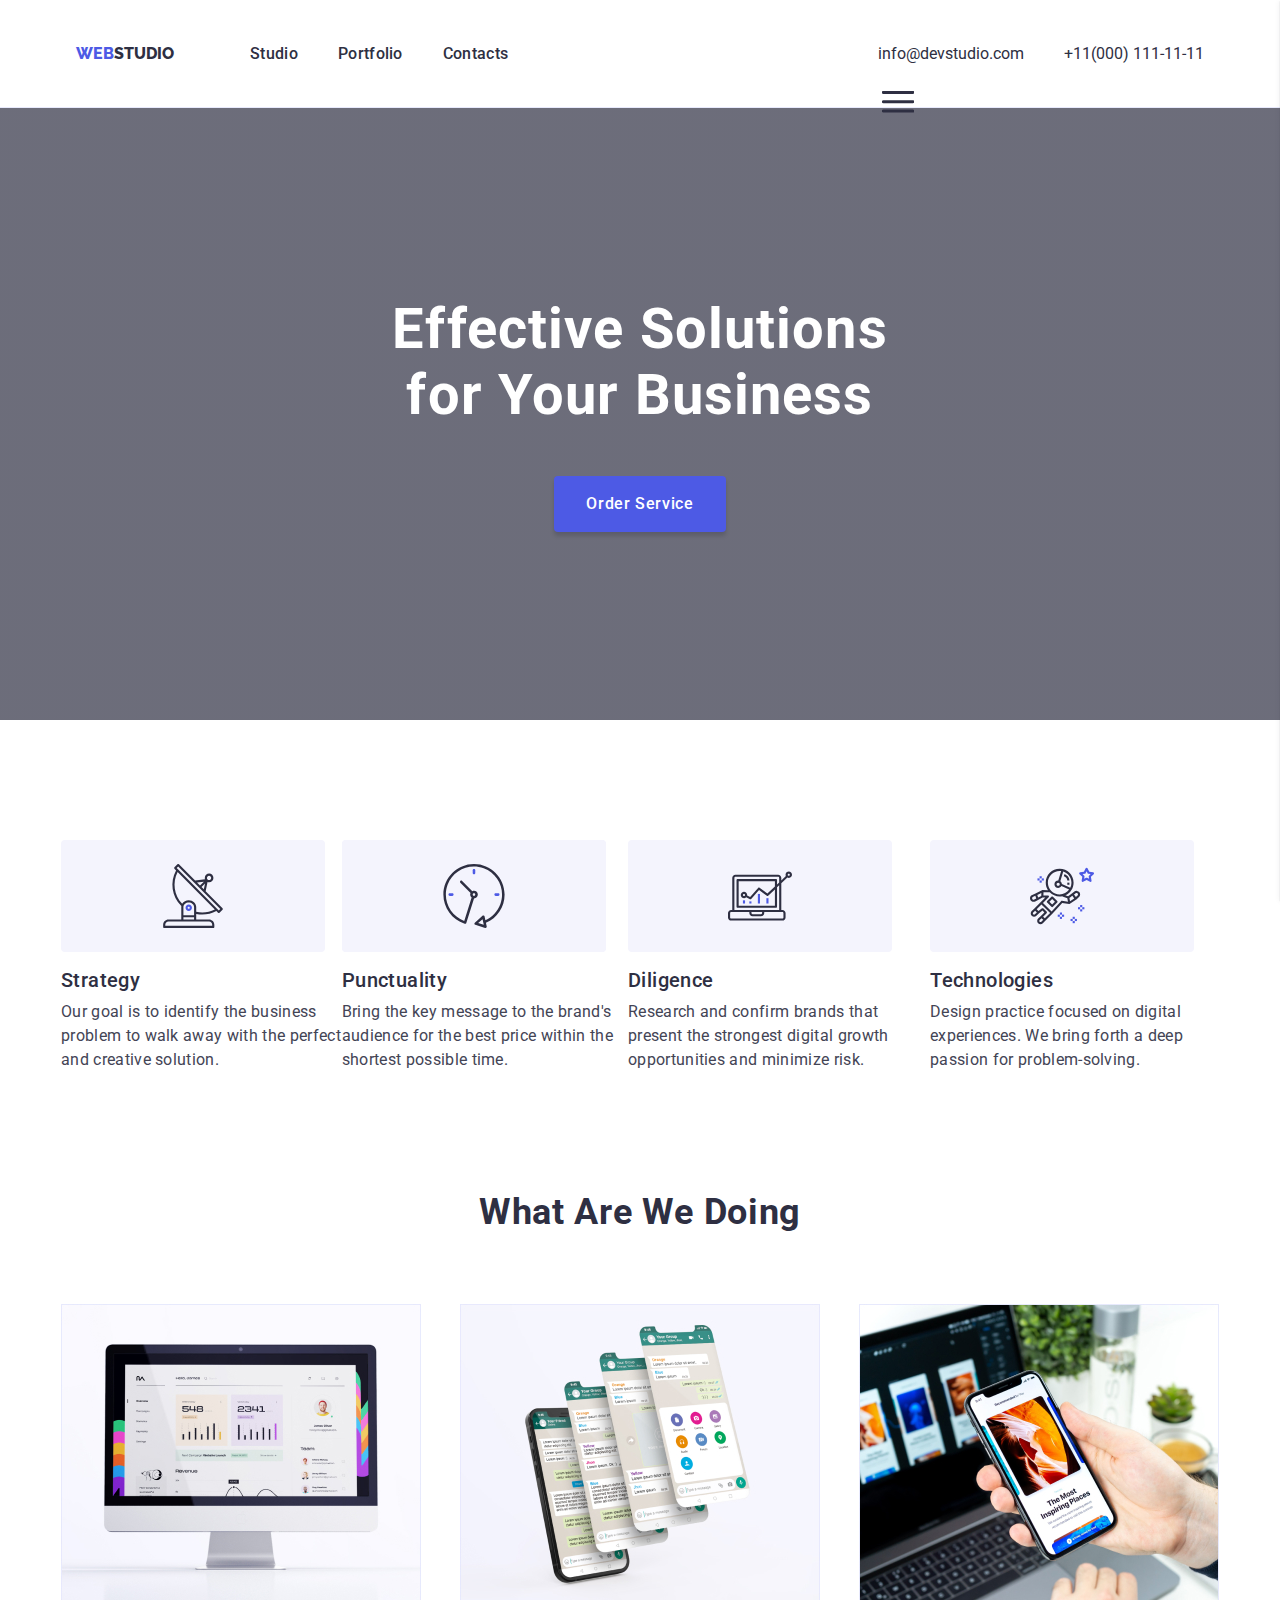
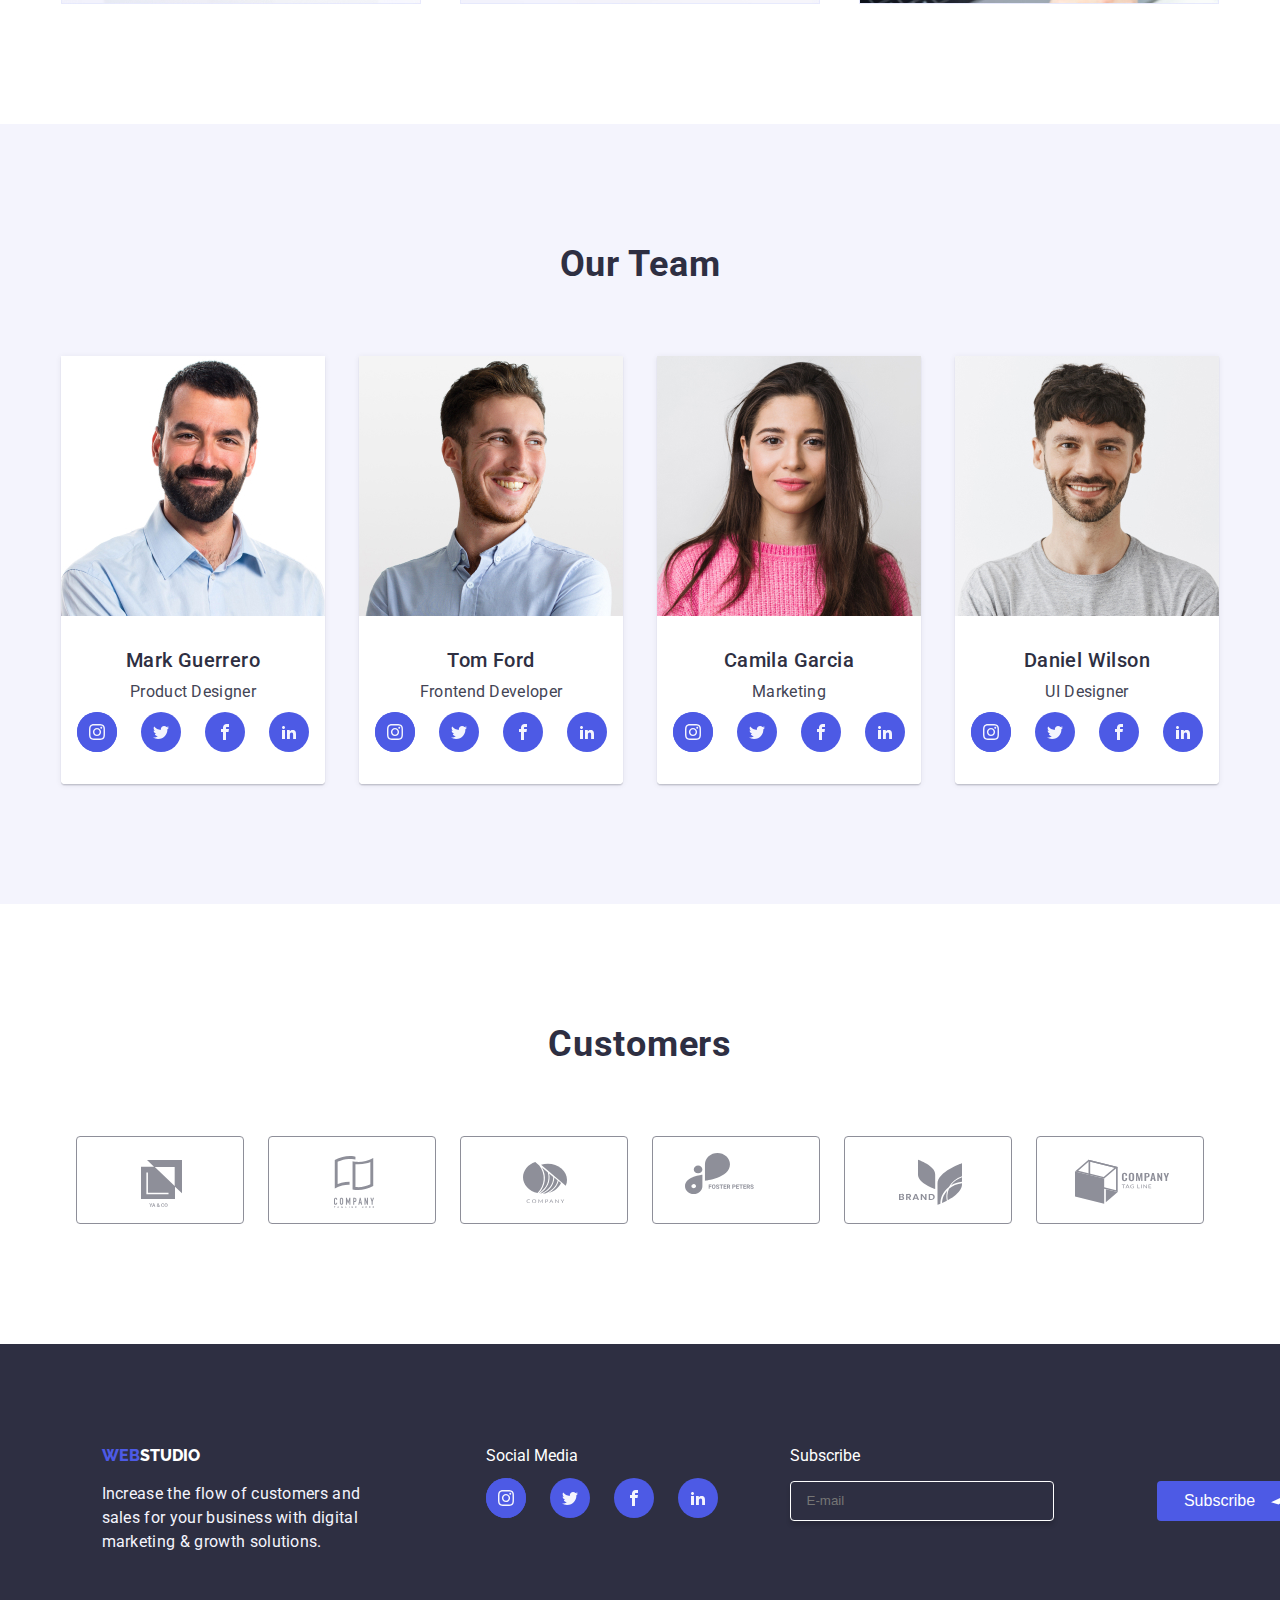
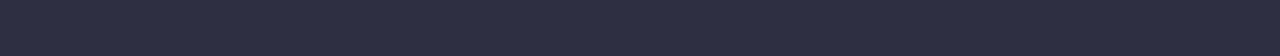
==== index.html @ 4dddde46 "draft" ====
<!DOCTYPE html>
<html lang="en">
  <head>
    <meta name="viewport" content="width=device-width, initial-scale=1.0" />
    <title>WEB STUDIO</title>
    <meta name="description" content="an awesome website">
    <meta charset="utf-8">
    <link rel="stylesheet" href="./css/styles.css">
    <link rel="stylesheet" href="./css/tablet.css">
    <link rel="stylesheet" href="./css/desktop.css">
    <link href="https://fonts.googleapis.com/css2?family=Raleway:wght@600;700;800&display=swap" rel="stylesheet">
    <link href="https://fonts.googleapis.com/css2?family=Roboto:wght@400;500;700;900&display=swap" rel="stylesheet">
    <link rel="preconnect" href="https://fonts.googleapis.com">
    <link rel="preconnect" href="https://fonts.gstatic.com" crossorigin>
    <link href="https://fonts.googleapis.com/css2?family=Roboto:wght@400;500;700;900&display=swap" rel="stylesheet">

  </head>
  <body>
    <!--navigation section-->
    <header class="header">
      <div class="container-header container">
      <nav class="header-nav">
        <a class="header-logo" href="/goit-markup-hw-07/index.html"><span class="web">WEB</span>STUDIO</a>
        
        <ul class="header-nav-list">
          <li class="header-nav-item"><a class="header-item-link studio-link-item" href="/goit-markup-hw-07/index.html">Studio</a></li>
          <li class="header-nav-item"><a class="header-item-link portfolio-link-item" href="/goit-markup-hw-07/portfolio.html">Portfolio</a></li>
          <li class="header-nav-item"><a class="header-item-link contacts-link-item" href="contacts">Contacts</a></li>
        </ul>
      </nav>
      <address>
      <ul class="address-list">
        <li class="address-list-item"><a class="contact-item-link" href="mailto:info@devstudio.com">info@devstudio.com</a></li>
        <li class="address-list-item"><a class="contact-item-link" href="tel:+11000111-11-11">+11(000) 111-11-11</a></li>
      </ul>
      <button class="menu-toggle js-open-menu" aria-expanded="false" aria-controls="mobile-menu">
        <svg class="mobile-menu-icon" width="32" height="22">
          <use href="./images/icons/modal.svg#burger"></use>
        </svg>
      </button>
    </address>
    </div>
    </header>

    <!--main section-->
    <main>
      <section class="hero">
        <div class="container">
        <h1 class="hero-title">
          Effective Solutions<br>
          for Your Business
        </h1>
        <button class="hero-button" type="button" data-modal-open>Order Service</button>
      </div>
      </section>

      <section class="features section">
        <div class="container">
            
        <h2 hidden>Features</h2>
        <ul class="features-list">
          
          <li class="features-item">
            <div class ="features-image">
             <svg class="features-icons"> 
                <use href="./images/icons/features.svg#antenna">
            </svg>
            </div>
            <h3 class="features-item-title">Strategy</h3>
            <p class="features-item-description">
              Our goal is to identify the business problem to walk away with the
              perfect and creative solution.
            </p>
          </li>
         
          <li class="features-item">
            <div class ="features-image">
              <div class ="features-image">
             <svg class="features-icons"> 
              <use href="./images/icons/features.svg#clock"/>  
            </svg>
            </div>
            </div>
            <h3 class="features-item-title">Punctuality</h3>
            <p class="features-item-description">
              Bring the key message to the brand's audience for the  best price
              within the shortest possible time.
            </p>
          </li>

          <li class="features-item">
            <div class ="features-image">
               <svg class="features-icons"> 
                <use href="./images/icons/features.svg#diagram">
              </svg>
            </div>
            <h3 class="features-item-title">Diligence</h3>
            <p class="features-item-description">
              Research and confirm brands that present the strongest digital
              growth opportunities and minimize risk.
            </p>
          </li>
          <li class="features-item">
            <div class ="features-image">
              <svg class="features-icons"> 
                <use href="./images/icons/features.svg#astro">
              </svg>
            </div>
            <h3 class="features-item-title">Technologies</h3>
            <p class="features-item-description">
              Design practice focused on digital experiences. We bring forth a
              deep passion for problem-solving.
            </p>
          </li>
        </ul>
      </div>
        </section>
        

        <section class="services section">
          <div class="container">
        <h2 class="services-title section-title">What are we doing</h2>

        <ul class="services-list">
          <li class="services-item">
            <img
              src="./images/monitor-img.jpg"
              alt="monitor image"
              width="360">
          </li>
          <li class="services-item">
            <img
              src="./images/phone-with-screen.jpg"
              alt="Phone image"
              width="360">
          </li>
          <li class="services-item">
            <img
              src="./images/handheld-phone-in-front-of-laptop.jpg"
              alt="phone and laptop image"
              width="360">
          </li>
        </ul>
      </div>
      </section>

      <section class="team section">
        <div class="container">
        <h2 class="team-title section-title">Our Team</h2>

        <ul class="team-list">
          <li class="team-item">
            <img src="./images/mark.jpg" alt="mark image" width="264">
           <div class="team-identity">
            <h3 class="team-item-title">Mark Guerrero</h3>
            <p class="team-item-role">Product Designer</p>
            <div class="team-icons">
            <ul class="team-icons-link">
              <li class="team-icons-links-item"><a href="#" class="team-icons-link icon icon-instagram">
                <svg> 
                  <use href="./images/icons/social-icons.svg#instagram"/>
                </svg>
              </a>
            </li>
              <li class="team-icons-links-item"><a href="#" class="team-icons-link icon icon-twitter">
                <svg> 
                  <use href="./images/icons/social-icons.svg#twitter">

               </svg></a></li>
              <li class="team-icons-links-item"><a href="#" class="team-icons-link icon icon-facebook">
                <svg> 
                  <use href="./images/icons/social-icons.svg#facebook" >
                 </svg>
              </a></li>
              <li class="team-icons-links-item"><a href="#" class="team-icons-link icon icon-linkedin">
                <svg> 
                  <use href="./images/icons/social-icons.svg#linkedin" >
                 </svg>
              </a></li>
            </ul>
          </div>
          </div>
          </li>

          <li class="team-item">
            <img src="./images/tom.jpg" alt="tom" width="264">
            <div class="team-identity">
            <h3 class="team-item-title">Tom Ford</h3>
            <p class="team-item-role">Frontend Developer</p>
            <div class="team-icons">
            <ul class="team-icons-link">
              <li class="team-icons-links-item"><a href="#" class="team-icons-link icon icon-instagram">
                <svg>
                <use href="./images/icons/social-icons.svg#instagram"/>
                </svg>
              </a>
            </li>
              <li class="team-icons-links-item"><a href="#" class="team-icons-link icon icon-twitter">
                <svg> 
                <use href="./images/icons/social-icons.svg#twitter">
               </svg></a></li>
              <li class="team-icons-links-item"><a href="#" class="team-icons-link icon icon-facebook">
                <svg> 
                  <use href="./images/icons/social-icons.svg#facebook" >
                 </svg>
              </a></li>
              <li class="team-icons-links-item"><a href="#" class="team-icons-link icon icon-linkedin">
                <svg> 
                  <use href="./images/icons/social-icons.svg#linkedin" >
                 </svg>
              </a></li>
            </ul>
            </div>
          </div>
          </li>
          <li class="team-item">
            <img src="./images/camila.jpg" alt="camila" width="264">
              <div class="team-identity">
            <h3 class="team-item-title">Camila Garcia</h3>
            <p class="team-item-role">Marketing</p>
            <div class="team-icons">
            <ul class="team-icons-link">
              <li class="team-icons-links-item"><a href="#" class="team-icons-link icon icon-instagram">
                <svg> 
                <use href="./images/icons/social-icons.svg#instagram"/>
                </svg>
              </a>
            </li>
              <li class="team-icons-links-item"><a href="#" class="team-icons-link icon icon-twitter">
                <svg> 
                <use href="./images/icons/social-icons.svg#twitter">
               </svg></a></li>
              <li class="team-icons-links-item"><a href="#" class="team-icons-link icon icon-facebook">
                <svg> 
                  <use href="./images/icons/social-icons.svg#facebook" >
                 </svg>
              </a></li>
              <li class="team-icons-links-item"><a href="#" class="team-icons-link icon icon-linkedin">
                <svg> 
                  <use href="./images/icons/social-icons.svg#linkedin" >
                 </svg>
              </a></li>
            </ul>
            </div>
          </div>
          </li>
          <li class="team-item">
            <img src="./images/daniel.jpg" alt="daniel" width="264">
              <div class="team-identity">
            <h3 class="team-item-title">Daniel Wilson</h3>
            <p class="team-item-role">UI Designer</p>
            <div class="team-icons">
            <ul class="team-icons-link">
              <li class="team-icons-links-item"><a href="#" class="team-icons-link icon icon-instagram">
                <svg> 
                 <use href="./images/icons/social-icons.svg#instagram"/>
                </svg>
              </a>
            </li>
              <li class="team-icons-links-item"><a href="#" class="team-icons-link icon icon-twitter">
                <svg> 
                <use href="./images/icons/social-icons.svg#twitter">
               </svg></a></li>
              <li class="team-icons-links-item"><a href="#" class="team-icons-link icon icon-facebook">
                <svg> 
                  <use href="./images/icons/social-icons.svg#facebook" >
                 </svg>
              </a></li>
              <li class="team-icons-links-item"><a href="#" class="team-icons-link icon icon-linkedin">
                <svg> 
                  <use href="./images/icons/social-icons.svg#linkedin" >
                 </svg>
              </a></li>
            </ul>
          </div>
          </div>
          </li>
        </ul>
      </div>
      </section>
        
      <section class="customer section">
      <div class="container">
        <h2 class="customers-title section-title">Customers</h2>
        </div>

<ul class="customers-logo-list">

<li class="customers-logo-item">
  <a class="customers-logo-item-link">
    <svg class="customer-svg"> 
      <use class="customer-use" href="./images/icons/customers.svg#customer-1">
    </svg> 
  </a>
</li>
<li class="customers-logo-item">
  <a class="customers-logo-item-link">
    <svg class="customer-svg"> 
      <use class="customer-use" href="./images/icons/customers.svg#customer-2">
    </svg>
  </a>
</li>
<li class="customers-logo-item">
  <a class="customers-logo-item-link">
    <svg class="customer-svg"> 
      <use class="customer-use" href="./images/icons/customers.svg#customer-3">
    </svg>
  </a>
</li>
<li class="customers-logo-item">
  <a class="customers-logo-item-link">
    <svg class="customer-svg"> 
      <use class="customer-use" href="./images/icons/customers.svg#customer-4">
    </svg>
  </a>
</li>
<li class="customers-logo-item">
  <a class="customers-logo-item-link">
    <svg class="customer-svg"> 
      <use class="customer-use" href="./images/icons/customers.svg#customer-5">
    </svg>
  </a>
</li>
<li class="customers-logo-item">
  <a class="customers-logo-item-link">
    <svg class="customer-svg"> 
      <use class="customer-use" href="./images/icons/customers.svg#customer-6">
    </svg>
  </a>
</li>

</ul>

      </section>
 

    </main>

    <!--Footer section-->

   <footer class="footer">
    <div class="container footer-container">
      <div class="footer-logo-container">
          <a class="footer-logo" href="/goit-markup-hw-06/">
            <span class="web">WEB</span>STUDIO</a>
            <p class="footer-logo-description">Increase the flow of 
          customers and sales for your business with 
          digital marketing & growth solutions.
            </p>
        </div>
        <div>
          <p class="social-media">Social Media</p>
        <div class="social-media-icons">
            <ul class="social-icons-list">
              <li class="footer-icons-links-item">
                <a href="#" class="footer-icons-link icon icon-instagram">
                  <svg class="social-media-icons"> 
                    <use href="./images/icons/social-icons.svg#instagram"/>
                  </svg>
                </a>
              </li>
              <li class="footer-icons-links-item">
                <a href="#" class="footer-icons-link icon icon-twitter">
                  <svg class="social-media-icons"> 
                    <use href="./images/icons/social-icons.svg#twitter"/>
                  </svg>
                </a></li>
              <li class="footer-icons-links-item">
                <a href="#" class="footer-icons-link icon icon-facebook">
                  <svg class="social-media-icons"> 
                    <use href="./images/icons/social-icons.svg#facebook"/>
                  </svg>
              </a>
              </li>
              <li class="footer-icons-links-item">
                <a href="#" class="footer-icons-link icon icon-linkedin">
                  <svg class="social-media-icons"> 
                    <use href="./images/icons/social-icons.svg#linkedin"/>
                  </svg>
                </a>
              </li>
            </ul> 
        </div>
      </div>
        <form class="subscribe">Subscribe       
          <input class="footer-subscribe" type="text" name="email" placeholder="E-mail" required>
          <button class="subscribe-button" type="submit">Subscribe
            <svg class="submit-button-svg">
              <use href="./images/icons/modal.svg#subscribe"></use>
            </svg>
            </button>
        </form>
        
        
        </button>

    </div>
  </footer>

    <div class="modal is-hidden" data-modal>
      
      <div class="modal-content">
        <h2 class="modal-description">Leave your contacts and we will call you back</h2>
        <form class="user-info">
          <label class="form-label" for="name">
          <span class="user-contact-label">Name</span>
            <input class="label-input" type="text" name="full_name" required>
            <svg class="user-icon">
              <use href="./images/icons/modal.svg#name-icon"></use>
            </svg>
          </label>
          <label class="form-label" for="phone">
           <span class="user-contact-label">Phone</span>
            <input class="label-input" type="tel" name="phone" required>
            <svg class="user-icon">
              <use href="./images/icons/modal.svg#phone"></use>
            </svg>
          </label>
          <label class="form-label" for="email">
            <span class="user-contact-label">Email</span>
            <input class="label-input" type="text" name="email" required>
            <svg class="user-icon">
              <use href="./images/icons/modal.svg#mail"></use>
            </svg>
          </label>
          <label class="user-contact-comment">
            <span class="user-contact-label">Comments</span>
            <textarea class="textarea" placeholder="Text input" name="comments" rows="5"></textarea>
          </label>
          <label class="form-label-checkbox">
            <input class="checkbox visually-hidden" type="checkbox">
            <svg class="checkbox-icon">
              <use href="./images/icons/modal.svg#check">
            </svg>
              <span class="checkbox-text">
                I accept the terms and conditions of the 
                <span class="privacy-policy">
                  Privacy Policy
                </span>
              </span>
          </label>
            <input class="send-button" type="submit" value="Send">
            <button class="modal-close" data-modal-close>
              <svg class="close-svg">
               <use href="./images/close.svg#close">
              </svg> 
           </button>
        </form>
      </div>
    </div>

    <!-- Mobile -->

    <div class="menu-container js-menu-container" id="mobile-menu">
      <button type="button" class="menu-toggle js-close-menu mobile-close-btn">&times;</button>

      <ul class="mobile-menu-list list">
        <li class="mobile-menu-item">
          <a class="mobile-menu-link link" href="index.html">Studio</a>
        </li>
        <li class="mobile-menu-item">
          <a class="mobile-menu-link link" href="portfolio.html">Portfolio</a>
        </li>
        <li class="mobile-menu-item">
          <a class="mobile-menu-link link" href="index.html">Contacts</a>
        </li>
      </ul>

      <ul class="mobile-contacts-list">
        <li class="mobile-contacts-item"><a class="mobile-contacts-link" href="tel:+11000111-11-11">+11 (000) 111-11-11</a></li>
        <li class="mobile-contacts-item"><a class="mobile-contacts-link" href="mailto:info@devstudio.com">info@devstudio.com</a></li>
      </ul>

      <ul class="mobile-social-list list">
        <li class="mobile-social-item">
          <a class="mobile-social-link">
          <svg class="mobile-social-media-icon-svg" width="24" height="24">
            <use href="./images/icons/social-icons.svg#instagram"></use>
          </svg>
          </a>
        </li>
        <li class="mobile-social-item">
          <a class="mobile-social-link">
          <svg class="mobile-social-media-icon-svg" width="24" height="24">
            <use href="./images/icons/social-icons.svg#twitter"></use>
          </svg>
          </a>
        </li>
        <li class="mobile-social-item">
          <a class="mobile-social-link">
          <svg class="mobile-social-media-icon-svg" width="24" height="24">
            <use href="./images/icons/social-icons.svg#facebook"></use>
          </svg>
          </a>
        </li>
        <li class="mobile-social-item">
          <a class="mobile-social-link">
          <svg class="mobile-social-media-icon-svg" width="24" height="24">
            <use href="./images/icons/social-icons.svg#linkedin"></use>
          </svg>
          </a>
        </li>
      </ul>
    </div>

    <script src="./js/mobile-menu.js"></script>
    <script src="./js/modal.js"></script>
  </body>
</html>
---- css/styles.css ----
* {
    margin: 0;
    padding: 0;
    box-sizing: border-box;

}

:root {
    --iris: #4D5AE5;
    --ocean: #404BBF;
    --navyblue: #2E2F42; 
    --green: #31D0AA;
    --slate: #434455;
    --lightslate: #8E8F99;
    --cornflower: #E7E9FC;
    --cloud: #F4F4FD;
    --navy-blue-modal: #2E2F4266;
    --grey: #2E2F42B2;
    --white: #FFFFFF;
    --dairy: #FCFCFC;

    --transition-duration: .25s;
}

body {
    font-family: 'Roboto', 'sans serif';
}

img {
    display: block;
    max-width: 100%;
    height: auto;
}

.header-logo {
    font-family: 'Raleway', 'sans serif';
    font-weight: 800;
}

.footer-logo {
    font-family: 'Raleway', 'sans serif';
    color: var(--white);
    font-weight: 800;
}

.header-item-link {
    position: relative;
    color: var(--navyblue);
    font-size: 16px;
    font-weight: 500;
    line-height: 24px;
    letter-spacing: 0.32px;
}

.contact-item-link {
    font-style: normal;
    transition: var(--transition-duration) cubic-bezier(0.4, 0, 0.2, 1);
}


.contact-item-link:hover {
    color: var(--ocean);
    
}

.header-nav-item:hover .header-item-link {
    color: var(--ocean);
}


.header-item-link:before {
    content: '';
    height: 3px;
    width: 0px;
    border-radius: 2px;
    background-color: var(--ocean);
    position: absolute;
    margin-top: 46px;
    transition: var(--transition-duration) cubic-bezier(0.4, 0, 0.2, 1);
    
}


.header-item-link:hover:before {
    width: 100%;
}


.contact-item-link:active {
    color: var(--ocean);
}


.hero-button {
    color: var(--white);
    font-size: 16px;
    font-weight: 500;
    line-height: 1.5em;
    letter-spacing: 0.64px;
    border-radius: 4px;
    background: var(--iris);
    box-shadow: 0px 4px 4px 0px rgba(0, 0, 0, 0.15);
    font-family: inherit;
    outline: none;
    border: unset;
    border-radius: 4px;
    padding: 16px 32px;
    gap: 10px;
    transition: var(--transition-duration) cubic-bezier(0.4, 0, 0.2, 1);
}

.portfolio-button {
    color: var(--iris);
    text-align: center;
    font-size: 16px;
    font-weight: 500;
    line-height: 1.5em;
    letter-spacing: 0.64px;
    border-radius: 4px;
    border: 1px solid var(--cornflower);
    background: var(--cloud);
    font-family: inherit;
    padding: 12px 24px;
    transition: var(--transition-duration) cubic-bezier(0.4, 0, 0.2, 1);

}


.portfolio-button:hover {
    background-color: var(--ocean);
    color: var(--white);
    cursor: pointer;
    border-color: var(--ocean);
    box-shadow: 0px 2px 2px 0px rgba(0, 0, 0, 0.12), 0px 2px 1px 0px rgba(0, 0, 0, 0.08), 0px 3px 1px 0px rgba(0, 0, 0, 0.10);
    
}

.hero-button {
    cursor: pointer;
}

.hero-button:hover {
    background-color: var(--ocean);
    
}



.web {
    color: var(--iris);
}

.hero-title {
    text-align: center;
    color: var(--white);
    font-size: 56px;
    letter-spacing: 1.12px;
    margin-bottom: 48px;
}

.hero {
    flex-direction: column;
    justify-content: center;
    align-items: center;
    background: linear-gradient(rgba(46, 47, 66, 0.70), rgba(46, 47, 66, 0.70)), url(./../images/background/Dark-bg.jpg);
    background-size: cover;
    background-position: center;
    background-repeat: no-repeat;
    padding: 188px 0px;
    text-align: center;
}



.features-item-title {
    color: var(--navyblue);
    font-size: 20px;
    font-weight: 500;
    line-height: 24px;
    letter-spacing: 0.4px;
}

.features-item-description {
    color: var(--slate);
    font-size: 16px;
    line-height: 24px;
    letter-spacing: 0.32px;
}

.team-item-title {
    color: var(--navyblue);
    font-size: 20px;
    font-weight: 500;
    line-height: 24px;
    letter-spacing: 0.4px;
    margin-bottom: 8px;
}

.team-item-role {
    color: var(--slate);
    font-size: 16px;
    line-height: 24px;
    letter-spacing: 0.32px;
}

.team-item {
    border-radius: 0px 0px 4px 4px;
    background: var(--white);
    box-shadow:
        0px 2px 1px 0px rgba(46, 47, 66, 0.08),
        0px 1px 1px 0px rgba(46, 47, 66, 0.16),
        0px 1px 6px 0px rgba(46, 47, 66, 0.08);
}



.team {
    background-color: var(--cloud);
}


.team-item-title,
.team-item-role {
    text-align: center;
}

.team-icons {
    display: flex;
    justify-content: space-between;
    width: 232px;
    margin-left: 16px;
    margin-top: 8px;
}




.section-title {
    color: var(--navyblue);
    text-align: center;
    font-size: 36px;
    line-height: 40px;
    letter-spacing: 0.72px;
    text-transform: capitalize;
}



a {
    text-decoration: none;
    color: var(--navyblue);
}

ul {
    list-style-type: none;
}

.project-item-title {
    color: var(--navyblue);
    font-size: 20px;
    font-weight: 500;
    line-height: 24px;
    letter-spacing: 0.4px;
}

.project-item-description {
    color: var(--slate);
    font-size: 16px;
    line-height: 24px;
    letter-spacing: 0.32px;
}



.footer {
    background-color: var(--navyblue);
    padding: 101.5px;
    height: 312px;
}


.header {
    display: flex;
    justify-content: space-between;
    border-bottom: 1px solid var(--cornflower);
    background: var(--white);
}

.header-nav {
    align-items: center;
    display: flex;
    gap: 76px;
}

.header-nav-list {
    display: flex;
    gap: 40px;
}

.address-list {
    display: flex;
    gap: 40px;
    height: 100%;
    align-items: center;
}


.team-list {
    display: flex;
    justify-content: space-between;
    flex-direction: column;
}


.container-header {
    display: flex;
    padding: 24px 15px;
    flex-shrink: 0;
    justify-content: space-between;

}

.container {
    width: 1158px;
    margin: 0 auto;
}

.section {
    padding: 120px 0px;
}

.services-list {
    align-items: center;
    justify-content: center;
}

.features-item {
    display: flex;
    flex-direction: column;
    gap: 8px;
}

.section-title {
    margin-bottom: 72px;
}

.services-list {
    gap: 24px;
}

.team-identity,
.project-identity {
    background-color: var(--white);
    padding: 32px 0px;
}

.project-identity {
    display: flex;
    flex-direction: column;
    gap: 8px;
    padding: 32px 16px;
    border: 1px solid var(--cornflower);
    border-top: unset;
    box-shadow: 0px 2px 1px 0px rgba(46, 47, 66, 0.08), 0px 1px 1px 0px rgba(46, 47, 66, 0.16), 0px 1px 6px 0px rgba(46, 47, 66, 0.08);
}


.team-identity {
    border-radius: 0px 0px 4px 4px;
}

.portfolio-button-list {
    display: flex;
    justify-content: center;
    gap: 24px;
    padding-top: 96px;
    padding-bottom: 72px;
}

.project-list {
    display: flex;
    flex-wrap: wrap;
    column-gap: 24px;
    row-gap: 48px;
    padding-bottom: 120px;

}



.features-image {
    background-color: var(--cloud);
    border-radius: 4px;
    height: 112px;
    width: 264px;
    margin-bottom: 8px;
    display: none;
}



.team-icons-link,
.social-icons-list {
    display: flex;
    align-items: center;
    gap: 24px;
    width: 40px;
    height: 40px;
    background-color: var(--iris);
    border-radius: 22px;
    row-gap: 24px;
    transition: var(--transition-duration) cubic-bezier(0.4, 0, 0.2, 1);
}


.footer-icons-link {
    display: flex;
    align-items: center;
    gap: 24px;
    width: 40px;
    height: 40px;
    background-color: var(--iris);
    border-radius: 22px;
    row-gap: 24px;
    transition: var(--transition-duration) cubic-bezier(0.4, 0, 0.2, 1);

}

.footer-icons-link svg {
    width: 16px;
    height: 16px;
    margin: 12px;
    fill: var(--cloud);
}

.team-icons-link svg {
    width: 16px;
    height: 16px;
    margin: 12px;
    fill: var(--cloud);
}

.customers-logo-list {
    display: flex;
    gap: 30px;
    flex-basis: calc((100% - 30px)/2);
}


.features-icons {
    margin: 24px 100px;
}

.customers-logo-item {
    width: 168px;
    height: 88px;
    padding: 16px 32px;
    border: 1px solid var(--lightslate);
    border-radius: 4px;
    transition: var(--transition-duration) cubic-bezier(0.4, 0, 0.2, 1);
}

.customers-logo-item:hover .customers-logo-item-link{
   color: var(--ocean);
    
}

.customers-logo-item-link {
    color: var(--lightslate); 
    transition: var(--transition-duration) cubic-bezier(0.4, 0, 0.2, 1);
}

.customers-logo-item:hover {
    border-color: var(--ocean);
}

.customer-svg {
    width: 104px;
    height: 56px;
    fill: currentColor;
}


.social-media {
    color: var(--white);
    width: 96px;
    height: 24px;
    margin-bottom: 8px;
}



.footer-logo-description {
    color: var(--cloud);
    font-size: 16px;
    line-height: 24px;
    letter-spacing: 0.32px;
    width: 264px;
    margin-top: 17.5px;
    margin-bottom: 0px;
}




.footer-container {
    display: flex;
    gap: 120px;

}

.team-icons-link:hover {
    background-color: var(--ocean);
    
}

.footer-icons-link:hover{
    background-color: var(--green);
    
}

.customers-logo-item-link {
    display: block;
    width: 100%;
    height: 100%;
}

.project-item {
    text-align: center;
    width: calc ((100% - 60px) / 3);
    transition: box-shadow var(--transition-duration) cubic-bezier(0.4, 0, 0.2, 1);
}

.project-figure {
    width: 100%;
    height: 300px;
    position: relative;
    overflow: hidden;
}

.project-item:hover {
    box-shadow: 
        0px 2px 1px 0px rgba(46, 47, 66, 0.08),
        0px 1px 1px 0px rgba(46, 47, 66, 0.16),
        0px 1px 6px 0px rgba(46, 47, 66, 0.08);
}

.project-item:hover figcaption {
    transform: translateY(0);
}

.project-figure img {
    object-fit: cover;
    object-position: center;
}

.project-figure figcaption {
    position: absolute;
    top: 0px;
    left: 0px;
    width: 100%;
    height: 100%;
    background-color: var(--iris);
    padding: 0px 24px;
    color: var(--white);
    text-align: left;
    align-items: center;
    display: flex;
    transition: transform var(--transition-duration) cubic-bezier(0.4, 0, 0.2, 1);
    transform: translateY(100%);
    opacity: .90;
    will-change: transform;

}

.modal {
    background-color: var(--navy-blue-modal);
    position: fixed;
    display: flex;
    align-items: center;
    justify-content: center;
    top: 0px;
    left: 0px;
    bottom: 0px;
    right: 0px;
    pointer-events: auto;
    opacity: 1;
    transition-property: visibility, opacity;
    transition-duration: var(--transition-duration);
} 

.modal.is-hidden {
    visibility: hidden;
    opacity: 0;
    pointer-events: none;
}

.modal.is-hidden .modal-content {
    transform: scale(0.5);
}

.modal-content {
    position: relative;
    width: 408px;
    border-radius: 4px;
    padding: 72px 24px 24px 24px;
    background-color: var(--dairy);
    box-shadow: 
        0px 2px 1px 0px rgba(0, 0, 0, 0.20),
        0px 1px 3px 0px rgba(0, 0, 0, 0.12),
        0px 1px 1px 0px rgba(0, 0, 0, 0.14);
    /* align-items: flex-start;
    justify-content: flex-end; */
    transform: none;
    transition: transform var(--transition-duration) cubic-bezier(0.4, 0, 0.2, 1);
}

.modal-close {
    height: 24px;
    width: 24px;
    border: 1px solid rgba(0, 0, 0, 0.10);
    border-radius: 40px;
    background-color: var(--cornflower);
    position: absolute;
    right: 24px;
    top: 24px;
    fill: var(--navyblue);
    transition: var(--transition-duration) cubic-bezier(0.4, 0, 0.2, 1);
}

.close-svg {
    height: 13px;
    width: 13px;
    margin: 7px;
}

.modal-close:hover {
    cursor: pointer;
    background-color: var(--ocean);
    border-color: var(--ocean);
    fill: var(--cloud);
}

.form-label {
    display: block;
    margin-top: 5px;
}


.label-input {
    width: 100%;
    width: 360px;
    height: 40px;
    flex-shrink: 0;
    border-radius: 4px;
    transition: var(--transition-duration) cubic-bezier(0.4, 0, 0.2, 1);
}

/* .checkbox {
    margin-right: 8px;
    display: flex;
} */



.form-label-checkbox {
    display: flex;
    margin-top: 16px;
    background-color: var(--white);
    position: relative;
    color: var(--white);
}


.user-info input {
    display: block;
    margin-top: 5px;

}

.label-input:focus,
textarea:focus, .label-input:hover,
textarea:hover  {
    border-color: var(--iris);
    outline: 0;
}


.label-input:focus + .user-icon use, .label-input:hover + .user-icon use {
    fill: var(--iris);
}

.label-input {
    padding-left: 38px;
}

.textarea {
    padding-top: 8px;
    padding-left: 16px;
    font-family: 'Roboto', 'sans-serif';
    font-size: 12px;
    letter-spacing: 0.48px;
    border-radius: 4px;
    resize: none;
    transition: var(--transition-duration) cubic-bezier(0.4, 0, 0.2, 1);
}

.label-input, textarea {
    display: block;
    width: 100%;
    margin-top: 4px;
    border: 1px solid var(--navy-blue-modal);
}

.checkbox-text {
    color: var(--lightslate);
    font-size: 12px;
    font-style: normal;
    font-weight: 400;
    line-height: 14px; 
    letter-spacing: 0.48px;
    margin-bottom: 24px;

}

.checkbox-icon {
    width: 16px;
    height: 15px;
    border: 1px solid var(--lightslate);
    border-radius: 2px;
    padding: 2px;
    margin-right: 7px;
    fill: currentColor;
    background-color: var(--white);
    stroke: 1px;
}

.checkbox:checked + .checkbox-icon {
    background-color: var(--ocean);
    border-color: var(--ocean);
}

.visually-hidden {
    position: absolute;
    top: 0;
    left: 0;
    width: 16px;
    height: 16px;
    margin: -1px;
    border: 0;
    padding: 0;
    opacity: 0;
    overflow: hidden;
}


.send-button {
padding: 17px 80px;
border-radius: 4px;
background-color: var(--iris);
box-shadow: 0px 4px 4px 0px rgba(0, 0, 0, 0.15);
color: var(--white);
text-align: center;
font-size: 16px;
line-height: 24px; 
letter-spacing: 0.64px;
display: table;
margin-left: auto;
margin-right: auto;
cursor: pointer;
border: 0;
transition: var(--transition-duration) cubic-bezier(0.4, 0, 0.2, 1);
}

.send-button:hover {
    background-color: var(--ocean);
}

.modal-description {
    color: var(--navyblue);
    text-align: center;
    font-size: 16px;
    line-height: 24px; 
    letter-spacing: 0.32px;
    margin-bottom: 10px;
}

.user-contact-label {
    color: var(--lightslate);
    font-size: 12px;
    font-weight: 400;
    line-height: 14px; 
    letter-spacing: 0.48px;
}

.user-icon {
    fill: var(--navyblue);
    height: 18px;
    width: 18px;
    position: absolute;
    left: 12px;
    margin-top: -30px;
    margin-left: 25px;
    transition: var(--transition-duration) cubic-bezier(0.4, 0, 0.2, 1);
}

.privacy-policy {
    color: var(--iris);
    text-decoration: underline;
}

.subscribe-button {
    width: 165px;
    height: 100%;
    font-size: 16px;
    justify-content: center;
    align-items: center;
    color: var(--white);
    border-radius: 4px;
    background: var(--IRIS, #4D5AE5);
    border: 0px;
    display: inline-flex;
    padding: 8px 24px;
    justify-content: center;
    align-items: center;
    gap: 16px;
 }

 .submit-button-svg {
    width: 24px;
    height: 24px;
 }

 .footer-subscribe {
    width: 264px;
    height: 40px;
    margin-top: 16px;
    border-radius: 4px;
    border: 1px solid var(--white,);
    box-shadow: 0px 4px 4px 0px rgba(0, 0, 0, 0.15);
    background: var(--navyblue);
    padding-top: 8px;
    padding-bottom: 8px;
    padding-left: 16px;
    outline: 0px;
 }

 .subscribe input[type="text"] {
    color: var(--white);
  }

 .subscribe {
    color: var(--white);
    margin-left: 88px;
    display: flex;
    flex-direction: column;
 }

  .subscribe-button {
    position: absolute;
    left: 1157px;
    margin-top: 35px;
    height: 40px;
    width: 165px;
 } 

 .subscribe-button:hover {
    background-color: var(--ocean);
    cursor: pointer;
 }

 /* Desktop view */

@media (min-width: 1200px) {
    
}

/* mobile view */

.menu-toggle {
    min-height: 40px;
    min-width: 40px;
    padding: 0;
    background-color: transparent;
    outline: none;
    border: none;
}

.menu-container.is-open {
    transform: translateX(0);
}

.menu-container {
    position: fixed;
    top: 0;
    left: 0;
    width: 100%;
    height: 100%;
    padding-top: 80px;
    padding-bottom: 40px;
    padding-right: 35px;
    background-color: white;
    box-shadow: 0px 1px 6px 0px rgba(46, 47, 66, 0.08), 
                0px 1px 1px 0px rgba(46, 47, 66, 0.16), 
                0px 2px 1px 0px rgba(46, 47, 66, 0.08);
    transform: translateX(100%);
    transition: var(--transition-duration);
}

.mobile-menu {
    padding: 0;
    margin: 0;
    list-style: none;
}

.mobile-close-btn {
    position: absolute;
    top: 24px;
    right: 24px;
    min-width: 24px;
    min-height: 24px;
    padding: 0;
    display: flex;
    align-items: center;
    justify-content: center;
    border-radius: 50%;
    border: 1px solid rgba (46, 47, 66, 0.1);
    background-color: var(--cornflower);
    transition: var(--transition-duration);
}

.mobile-menu-list {
    display: flex;
    flex-direction: column;
    align-items: flex-start;
    justify-content: flex-start;
    gap: 40px;
    margin-bottom: auto;
}

.mobile-menu-item {
    font-family: 'roboto', 'sans-serif';
    font-size: 36px;
    font-weight: 700;
    line-height: 1.11;
    letter-spacing: 0.72px;
}

.mobile-menu-link {
    color: var(--navyblue)
}

.mobile-menu-link:hover,
.mobile-menu-link:focus {
    color: var(--iris);
}

.mobile-contacts-list {
    gap: 40px;
    display: flex;
    flex-direction: column;
    margin-bottom: 40px;
}

.mobile-contacts-link {
    color: var(--navyblue);
    font-family: 'roboto', 'sans-serif';
    font-size: 36px;
    font-weight: 700;
    line-height: 1.11;
    letter-spacing: 0.72px;
}

.mobile-contacts-link:hover,
.mobile-contacts-link:focus {
    color: var(--iris);
    transition: var(--transition-duration)
} 
/* Mobile */

@media only screen and (min-width: 428px) and (max-width: 767px) {
    .container {
        width: 428px;
        margin: 0 auto;
    }
}

@media only screen and (min-width: 428px) and (max-width: 767px) {
    .header-nav-list,
    .address-list {
        display: none;
    }

    .hero-title {
        display: block;
        text-align: center;
        font-size: 36px;
    }

    .features-list {
        width: 100%;
        min-height: 120px;
        gap: 72px 24px;
        display: flex;
        flex-wrap: wrap;
        margin: 0 auto;
    }

    .features-item-title {
        text-align: center;
        font-weight: 700;
        font-size: 36px;
        line-height: 1.1;
        letter-spacing: .02em;
        margin-bottom: 8px; 
    }

    .services{
        display: none;
    }

    .team-list {
        align-items: center;
        width: 100%;
        gap: 72px;
    }

    .customers-logo-list {
        display: flex;
        flex-wrap: wrap;
        width: 100%;
        justify-content: center;
        align-items: center;
    }

    .footer-container {
        display: inline-flex;
        gap: 72px;
        justify-content: center;
        flex-wrap: wrap;
        align-items: center;
    }
    .footer {
        height: auto;
        padding: 25px;
    }
    
    .subscribe {
        margin-left: 0px;
        width: 100%;
        margin: 0 auto;
        align-items: center;
    }

    .footer-logo-description {
        text-align: start;
       
    }
    .subscribe-button {
    position: relative;
    left: 0;
    } 

    .footer-logo-container {
        margin-top: 97.5px;
    }

    .social-icons-list {
    margin: 0 auto;
    justify-content: center;
    background-color: var(--navyblue);
    }

    .footer-subscribe {
        width: 100%;
    }

  
   
}
---- css/tablet.css ----
@media screen and (min-width: 768px) {
.hero {
    background: linear-gradient(rgba(46, 47, 66, 0.70), rgba(46, 47, 66, 0.70)), url(../images/background/Dark-bg-tab.jpg);
    background-size: cover;
    background-position: center;
    background-repeat: no-repeat;
    padding: 188px 0px;
    text-align: center;
}


}
---- css/desktop.css ----
@media screen and (min-width: 1158px) {
    
.hero {
        background: linear-gradient(rgba(46, 47, 66, 0.70), rgba(46, 47, 66, 0.70)), url(../images/people-office.jpg);
        background-size: cover;
        background-position: center;
        background-repeat: no-repeat;
        padding: 188px 0px;
        text-align: center;
    }



    .features-list {
        display: flex;
        justify-content: space-between;
    }

    .services {
        display: block;
        padding-top: 0;
    }

    .features-image {
        background-color: var(--cloud);
        border-radius: 4px;
        height: 112px;
        width: 264px;
        margin-bottom: 8px;
        display: block;
    }

    .container {
        width: 1158px;
        margin: 0 auto;
    }

    .services-list {
        display: flex;
        justify-content: space-between;
    }

    .team-list {
        display: flex;
        flex-direction: row;
        justify-content: space-between;

    }

    .customers-logo-list {
        display: flex;
        align-items: center;
        justify-content: center;
        gap: 24px;
    }

    

}
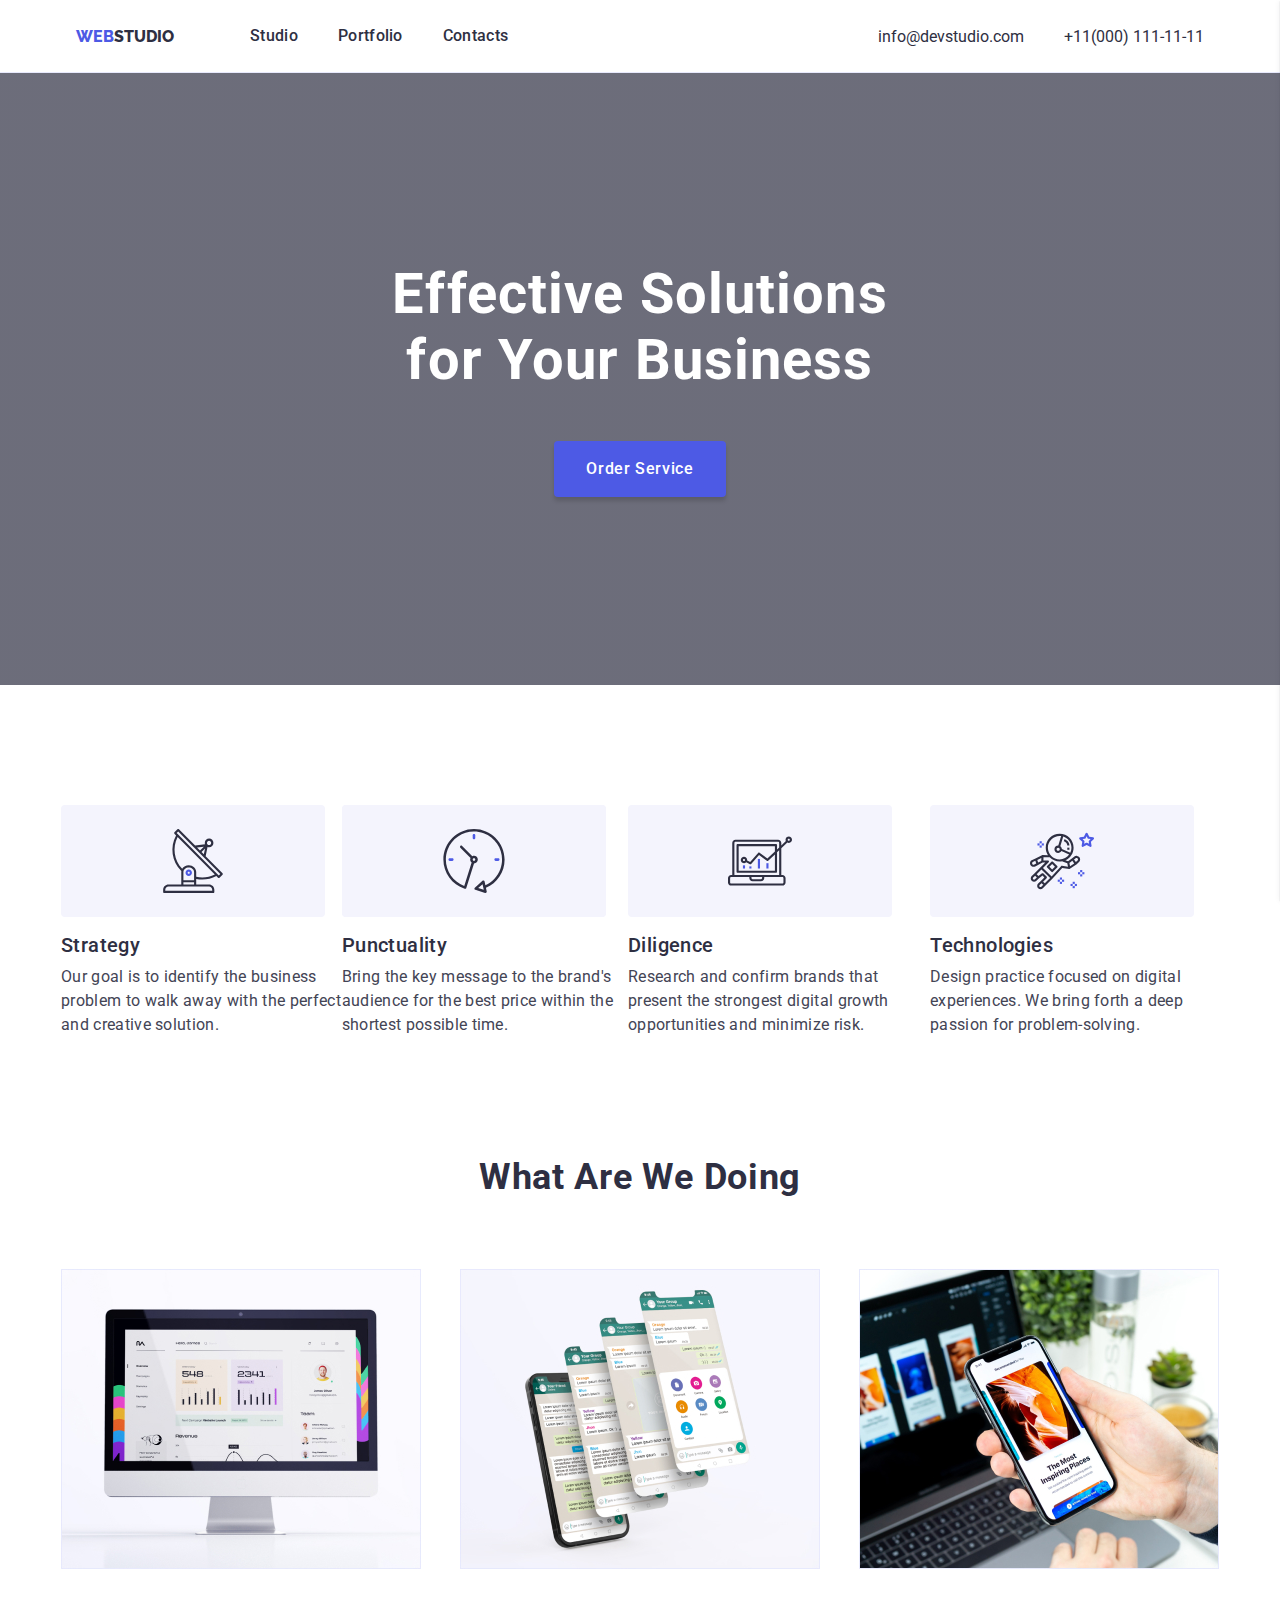
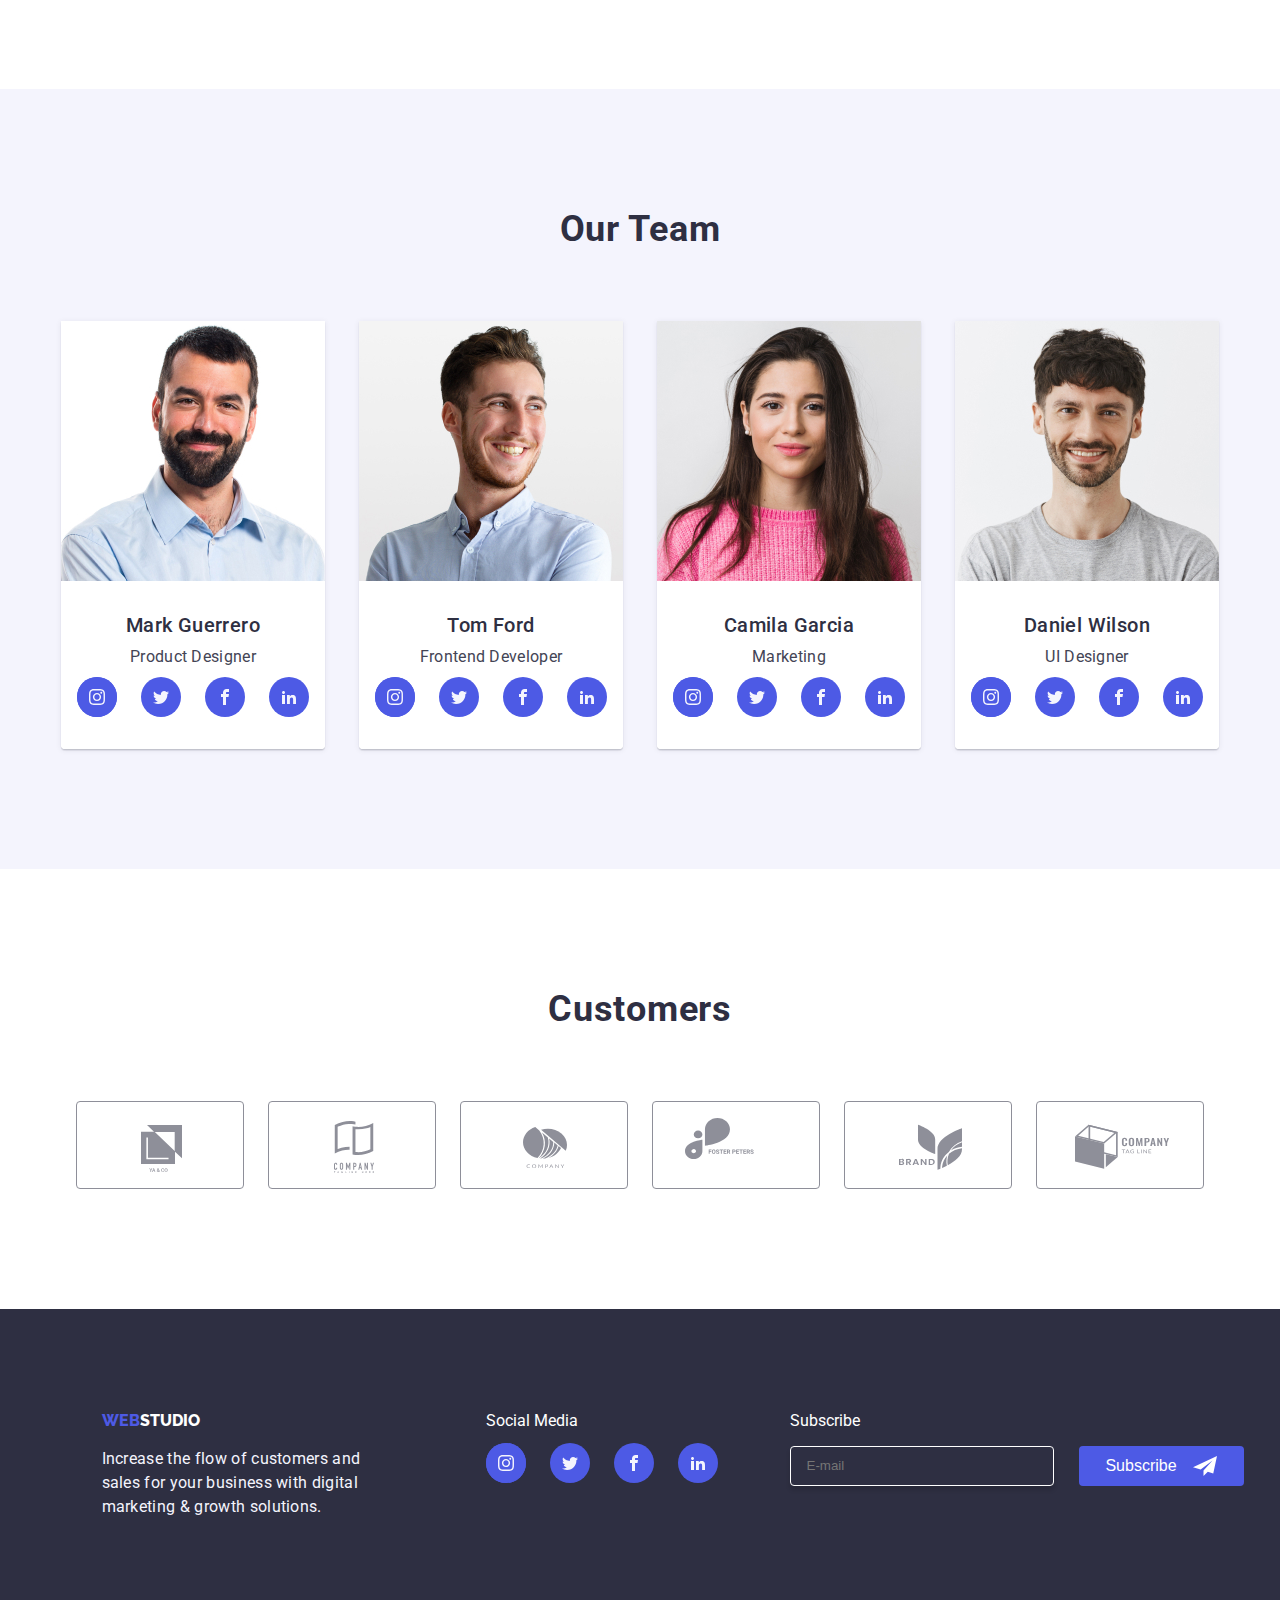
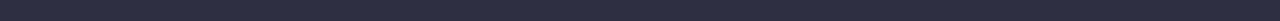
==== commit 31fe37ce: "revised" ====
--- a/index.html
+++ b/index.html
@@ -20,11 +20,11 @@
     <header class="header">
       <div class="container-header container">
       <nav class="header-nav">
-        <a class="header-logo" href="/goit-markup-hw-07/index.html"><span class="web">WEB</span>STUDIO</a>
+        <a class="header-logo" href="index.html"><span class="web">WEB</span>STUDIO</a>
         
         <ul class="header-nav-list">
-          <li class="header-nav-item"><a class="header-item-link studio-link-item" href="/goit-markup-hw-07/index.html">Studio</a></li>
-          <li class="header-nav-item"><a class="header-item-link portfolio-link-item" href="/goit-markup-hw-07/portfolio.html">Portfolio</a></li>
+          <li class="header-nav-item"><a class="header-item-link studio-link-item" href="index.html">Studio</a></li>
+          <li class="header-nav-item"><a class="header-item-link portfolio-link-item" href="portfolio.html">Portfolio</a></li>
           <li class="header-nav-item"><a class="header-item-link contacts-link-item" href="contacts">Contacts</a></li>
         </ul>
       </nav>
@@ -348,7 +348,7 @@
           digital marketing & growth solutions.
             </p>
         </div>
-        <div>
+        <div class="social-media-footer">
           <p class="social-media">Social Media</p>
         <div class="social-media-icons">
             <ul class="social-icons-list">
--- a/css/styles.css
+++ b/css/styles.css
@@ -122,7 +122,6 @@
     font-family: inherit;
     padding: 12px 24px;
     transition: var(--transition-duration) cubic-bezier(0.4, 0, 0.2, 1);
-
 }
 
 
@@ -162,7 +161,7 @@
     flex-direction: column;
     justify-content: center;
     align-items: center;
-    background: linear-gradient(rgba(46, 47, 66, 0.70), rgba(46, 47, 66, 0.70)), url(./../images/background/Dark-bg.jpg);
+    background: linear-gradient(rgba(46, 47, 66, 0.70), rgba(46, 47, 66, 0.70)), url(../images/people-office.jpg);
     background-size: cover;
     background-position: center;
     background-repeat: no-repeat;
@@ -275,7 +274,8 @@
 .footer {
     background-color: var(--navyblue);
     padding: 101.5px;
-    height: 312px;
+    color: var(--white);
+    /* height: 312px; */
 }
 
 
@@ -811,7 +811,7 @@
 
 .subscribe-button {
     width: 165px;
-    height: 100%;
+    height: 40px;
     font-size: 16px;
     justify-content: center;
     align-items: center;
@@ -819,11 +819,13 @@
     border-radius: 4px;
     background: var(--IRIS, #4D5AE5);
     border: 0px;
-    display: inline-flex;
+    display: flex;
     padding: 8px 24px;
     justify-content: center;
     align-items: center;
     gap: 16px;
+    margin-top: -40px;
+    margin-left: 289px;
  }
 
  .submit-button-svg {
@@ -832,6 +834,7 @@
  }
 
  .footer-subscribe {
+    display: flex;
     width: 264px;
     height: 40px;
     margin-top: 16px;
@@ -850,23 +853,20 @@
   }
 
  .subscribe {
-    color: var(--white);
+   display: inline;
+   color: var(--white);
     margin-left: 88px;
-    display: flex;
-    flex-direction: column;
  }
 
-  .subscribe-button {
-    position: absolute;
-    left: 1157px;
-    margin-top: 35px;
-    height: 40px;
-    width: 165px;
- } 
+ 
 
  .subscribe-button:hover {
     background-color: var(--ocean);
     cursor: pointer;
+ }
+
+ .menu-toggle {
+    display: none;
  }
 
  /* Desktop view */
@@ -936,6 +936,7 @@
     justify-content: flex-start;
     gap: 40px;
     margin-bottom: auto;
+    margin-left: 40px;
 }
 
 .mobile-menu-item {
@@ -960,6 +961,8 @@
     display: flex;
     flex-direction: column;
     margin-bottom: 40px;
+    margin-top: 150px;
+    margin-left: 40px;
 }
 
 .mobile-contacts-link {
@@ -967,14 +970,51 @@
     font-family: 'roboto', 'sans-serif';
     font-size: 36px;
     font-weight: 700;
-    line-height: 1.11;
+    line-height: 40px;
     letter-spacing: 0.72px;
-}
+    text-transform: capitalize;
+}
+
+.mobile-contacts-link {
+    font-size: 20px;
+}
+
+.mobile-social-list {
+    display: flex;
+    flex-direction: row;
+    align-items: center;
+    justify-content: space-around;
+}
+
+.mobile-social-item {
+    width: 40px;
+    height: 40px;
+    background-color: var(--iris);
+    border-radius: 22px;
+    fill: var(--white);
+}
+
+.mobile-social-media-icon-svg {
+    margin: 8px;
+}
+
+.portfolio-button-list {
+    display: flex;
+    flex-wrap: wrap;
+
+}
+
+.project-list {
+    display: flex;
+    justify-content: center;
+    align-items: center;
+}
+
 
 .mobile-contacts-link:hover,
 .mobile-contacts-link:focus {
     color: var(--iris);
-    transition: var(--transition-duration)
+    transition: var(--transition-duration);
 } 
 /* Mobile */
 
@@ -989,6 +1029,11 @@
     .header-nav-list,
     .address-list {
         display: none;
+    }
+
+
+    .menu-toggle {
+        display: inline;
     }
 
     .hero-title {
@@ -1015,6 +1060,31 @@
         margin-bottom: 8px; 
     }
 
+    .portfolio-button-list {
+        display: flex;
+        flex-wrap: wrap;
+        justify-content: flex-start;
+        padding-left: 16px;
+        padding-right: 45px;
+        gap: 24px;
+    }
+
+    .portfolio-button {
+        color: var(--iris);
+        text-align: center;
+        font-size: 16px;
+        font-weight: 500;
+        line-height: 1.5em;
+        letter-spacing: 0.64px;
+        border-radius: 4px;
+        border: 1px solid var(--cornflower);
+        background: var(--cloud);
+        font-family: inherit;
+        padding: 8px 16px;
+        transition: var(--transition-duration) cubic-bezier(0.4, 0, 0.2, 1);
+    }
+    
+
     .services{
         display: none;
     }
@@ -1044,22 +1114,30 @@
         height: auto;
         padding: 25px;
     }
+
+    
     
     .subscribe {
+        display: flex;
+        align-items: center;
+        justify-content: center;
+        flex-direction: column;
+        gap: 16px;
         margin-left: 0px;
         width: 100%;
         margin: 0 auto;
-        align-items: center;
+        
     }
 
     .footer-logo-description {
         text-align: start;
        
     }
+
     .subscribe-button {
-    position: relative;
-    left: 0;
-    } 
+        margin-top: 5px;
+        margin-left: -10px;
+    }
 
     .footer-logo-container {
         margin-top: 97.5px;
@@ -1071,10 +1149,114 @@
     background-color: var(--navyblue);
     }
 
-    .footer-subscribe {
-        width: 100%;
-    }
-
-  
-   
+}
+
+/* Tablet */
+
+@media only screen and (min-width: 767px) and (max-width: 1100px) {
+    .container {
+        width: 768px;
+    }
+
+    .header-nav-list {
+        display: flex;
+        gap: 24px;
+    }
+
+    .address-list {
+        display: inline;
+    }
+    .menu-toggle {
+        display: none;
+    }
+
+    .address-list-item {
+        margin-bottom: 12px;
+    }
+
+    .features-list {
+        display: flex;
+        flex-wrap: wrap;
+        gap: 24px;
+        font-weight: 500;
+    }
+
+    .features-item-title {
+        font-weight: 700;
+        font-size: 36px;
+        line-height: 40px;
+    }
+
+    .features-item-description {
+        width: 356px;
+        flex-wrap: wrap;
+    }
+
+    .services {
+        display: none;
+    }
+
+    .team-list {
+        display: flex;
+        flex-direction: row; 
+        gap: 24px;
+        flex-wrap: wrap;
+        justify-content: space-around;
+        padding: 0 108px;
+    }
+
+    .customers-logo-list {
+        display: flex;
+        gap: 24px;
+        flex-wrap: wrap;
+        padding: 96px 0px 96px 115px;
+        align-items: center;
+        right: 0;
+    }
+
+    
+
+    /* .footer-container {
+        display: flex;
+        flex-wrap: wrap;
+        justify-content: space-around;
+        gap: 24px;
+    }
+
+    .subscribe {
+        flex-wrap: wrap;
+        flex-direction: row;
+        margin-left: 0;
+    }
+
+    .subscribe-button {
+        position: relative;
+        left: 0px;
+    } */
+
+  .footer-container {
+    display: flex;
+    flex-wrap: wrap;
+  }
+
+  .subscribe-button {
+    position: relative;
+    left: 250px;
+    margin-top: 32px;
+  }
+
+  .subscribe {
+    margin-left: 0;
+    flex-direction: row;
+    left: 0;
+    
+  }
+
+  .footer-subscribe {
+    position: absolute;
+    margin-top: 32px;
+    
+  }
+
+
 }--- a/css/tablet.css
+++ b/css/tablet.css
@@ -1,4 +1,4 @@
-@media screen and (min-width: 768px) {
+/* @media screen and (min-width: 768px) {
 .hero {
     background: linear-gradient(rgba(46, 47, 66, 0.70), rgba(46, 47, 66, 0.70)), url(../images/background/Dark-bg-tab.jpg);
     background-size: cover;
@@ -9,4 +9,4 @@
 }
 
 
-}
+} */
--- a/css/desktop.css
+++ b/css/desktop.css
@@ -54,6 +54,5 @@
         gap: 24px;
     }
 
-    
 
 }